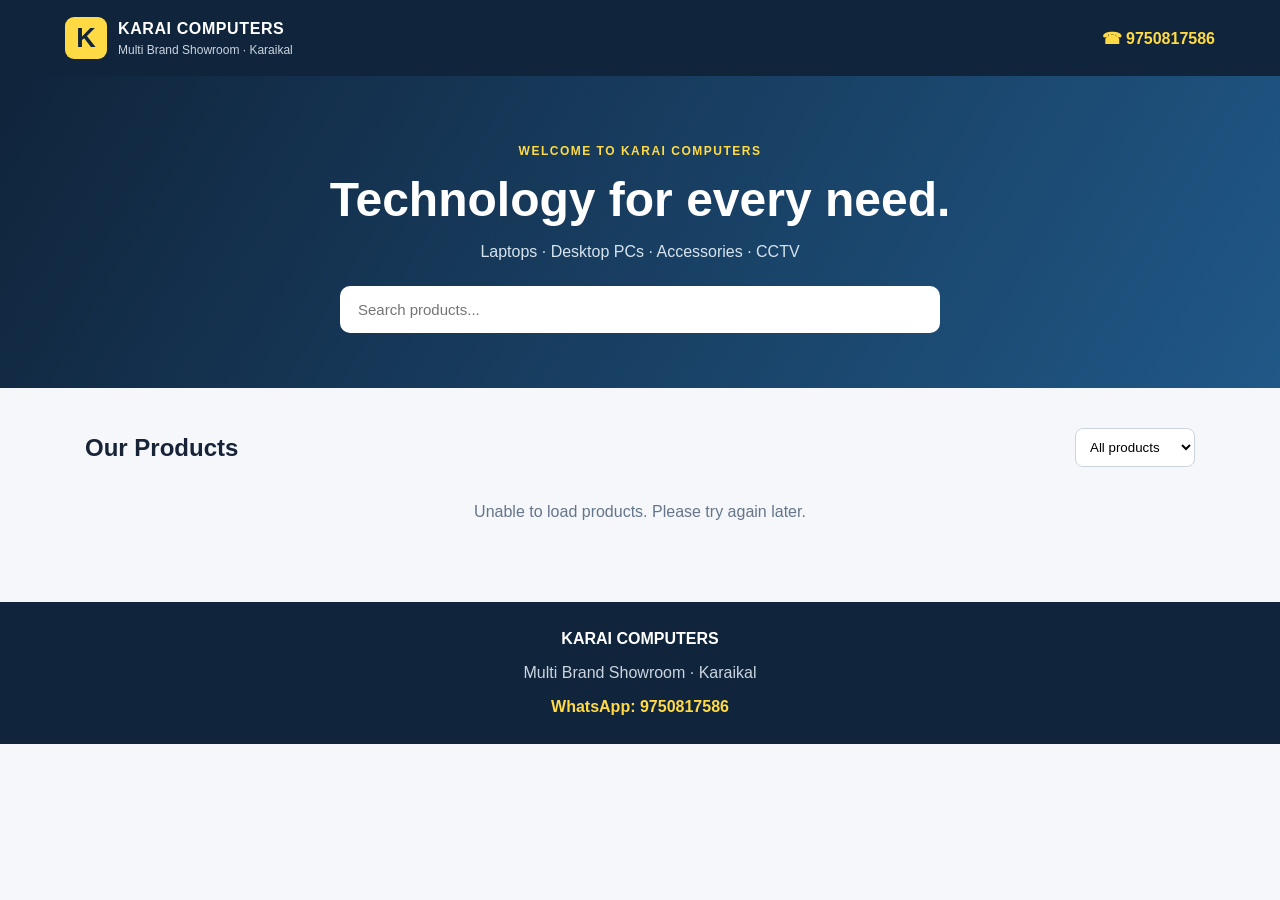
==== index.html @ 21ad2837 "Add files via upload" ====
<!doctype html><html lang="en"><head><meta charset="utf-8"><meta name="viewport" content="width=device-width,initial-scale=1"><title>Karai Computers | Karaikal</title><link rel="stylesheet" href="style.css"></head><body>
<header><div class="brand"><b class="logo">K</b><div><strong>KARAI COMPUTERS</strong><small>Multi Brand Showroom · Karaikal</small></div></div><a href="tel:9750817586">☎ 9750817586</a></header>
<section class="hero"><span>WELCOME TO KARAI COMPUTERS</span><h1>Technology for every need.</h1><p>Laptops · Desktop PCs · Accessories · CCTV</p><div class="search"><input id="q" placeholder="Search products..." aria-label="Search products"></div></section>
<main><div class="heading"><h2>Our Products</h2><select id="category"><option value="all">All products</option><option value="laptop">Laptops</option><option value="pc">Desktop PCs</option><option value="accessories">Accessories</option><option value="cctv">CCTV</option></select></div><div id="grid" class="grid"></div><p id="empty" hidden>No products found.</p></main>
<footer><b>KARAI COMPUTERS</b><p>Multi Brand Showroom · Karaikal</p><a href="https://wa.me/919750817586">WhatsApp: 9750817586</a></footer><script src="store.js"></script></body></html>
---- style.css ----
*{box-sizing:border-box}body{margin:0;font-family:Arial,sans-serif;color:#172437;background:#f5f7fa}header{height:76px;background:#10243b;color:white;display:flex;justify-content:space-between;align-items:center;padding:0 max(5%,calc((100% - 1150px)/2))}header a,footer a{color:#ffda45;text-decoration:none;font-weight:bold}.brand{display:flex;align-items:center;gap:11px}.logo{display:grid;place-items:center;width:42px;height:42px;background:#ffda45;color:#10243b;border-radius:9px;font-size:27px}.brand strong{display:block;letter-spacing:.6px}.brand small{display:block;color:#cbd5e1;margin-top:5px;font-size:12px}.hero{text-align:center;padding:65px 20px 55px;background:linear-gradient(120deg,#10243b,#205887);color:white}.hero span{color:#ffda45;font-size:12px;font-weight:bold;letter-spacing:1.5px}.hero h1{font-size:clamp(30px,5vw,48px);margin:13px 0}.hero p{color:#d7e4ef}.search{max-width:600px;margin:25px auto 0}.search input{width:100%;padding:15px 18px;border:0;border-radius:10px;font-size:15px}main{max-width:1150px;margin:auto;padding:40px 20px 65px}.heading{display:flex;justify-content:space-between;align-items:center;margin-bottom:20px}.heading h2{margin:0}.heading select{padding:10px;border:1px solid #ccd5df;border-radius:8px;background:white}.grid{display:grid;grid-template-columns:repeat(auto-fill,minmax(230px,1fr));gap:20px}.card{background:white;border:1px solid #e5eaf0;border-radius:13px;overflow:hidden;box-shadow:0 4px 16px #10243b0b}.card img,.noimg{width:100%;height:185px;object-fit:contain;background:#edf1f5}.noimg{display:grid;place-items:center;color:#8290a0}.info{padding:16px}.info h3{margin:0 0 8px;font-size:18px}.info p{white-space:pre-line;color:#627187;font-size:13px;line-height:1.5}.price{font-size:20px;font-weight:bold;color:#176348;margin:14px 0}.info a{display:inline-block;background:#176348;color:white;text-decoration:none;padding:10px 13px;border-radius:7px;font-size:13px;font-weight:bold}footer{text-align:center;background:#10243b;color:white;padding:28px}footer p{color:#cbd5e1}#empty{text-align:center;color:#65758a}@media(max-width:600px){header{padding:0 14px}header a{font-size:12px}.brand strong{font-size:14px}.brand small{font-size:10px}.hero{padding:50px 15px}.heading{align-items:flex-start;gap:10px;flex-direction:column}}
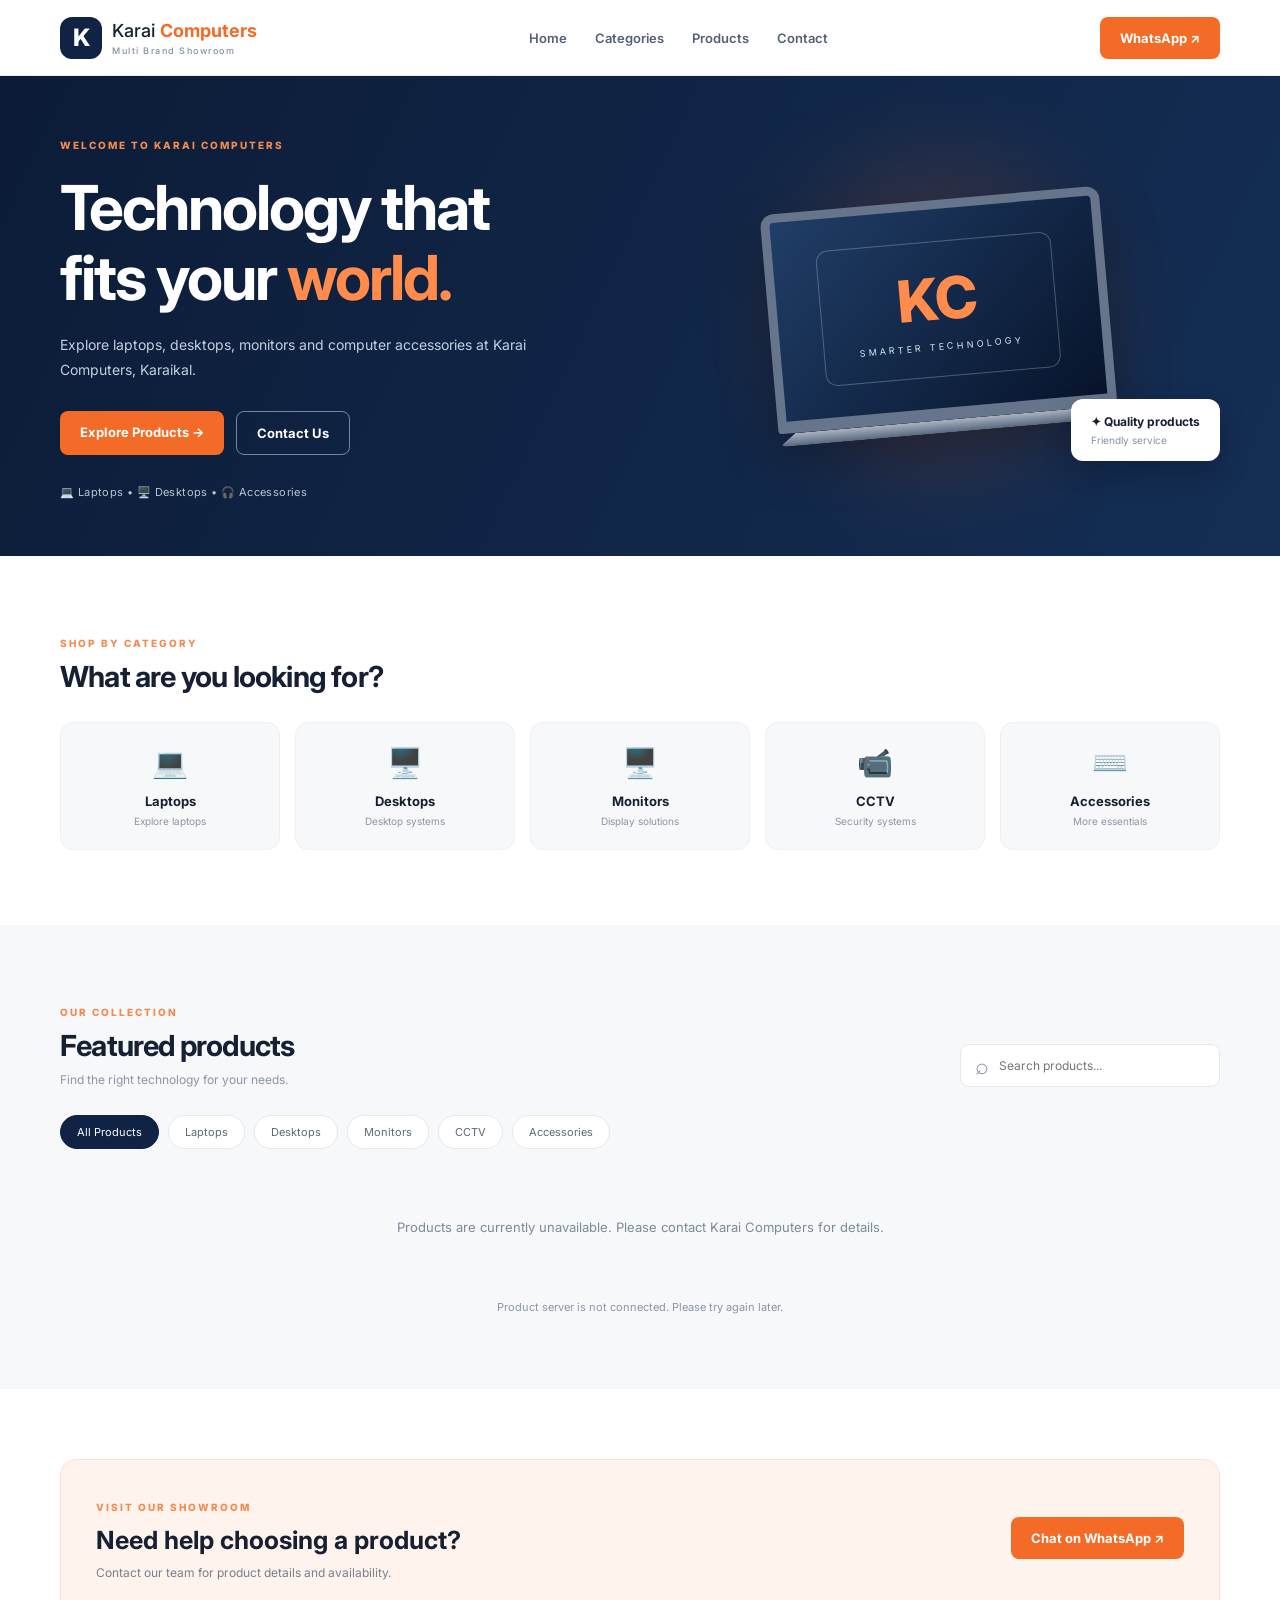
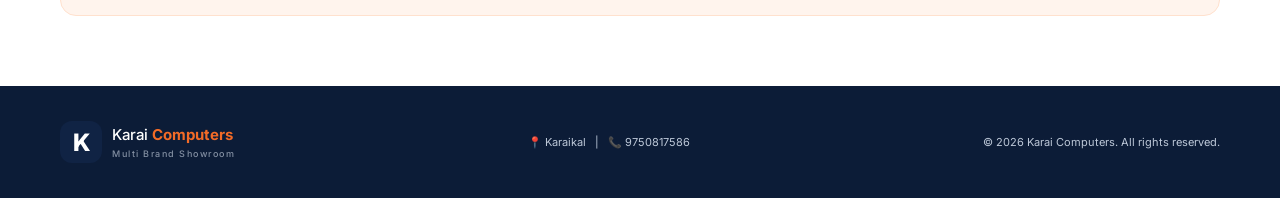
==== commit 201d7134: "Add files via upload" ====
--- a/index.html
+++ b/index.html
@@ -1,5 +1,118 @@
-<!doctype html><html lang="en"><head><meta charset="utf-8"><meta name="viewport" content="width=device-width,initial-scale=1"><title>Karai Computers | Karaikal</title><link rel="stylesheet" href="style.css"></head><body>
-<header><div class="brand"><b class="logo">K</b><div><strong>KARAI COMPUTERS</strong><small>Multi Brand Showroom · Karaikal</small></div></div><a href="tel:9750817586">☎ 9750817586</a></header>
-<section class="hero"><span>WELCOME TO KARAI COMPUTERS</span><h1>Technology for every need.</h1><p>Laptops · Desktop PCs · Accessories · CCTV</p><div class="search"><input id="q" placeholder="Search products..." aria-label="Search products"></div></section>
-<main><div class="heading"><h2>Our Products</h2><select id="category"><option value="all">All products</option><option value="laptop">Laptops</option><option value="pc">Desktop PCs</option><option value="accessories">Accessories</option><option value="cctv">CCTV</option></select></div><div id="grid" class="grid"></div><p id="empty" hidden>No products found.</p></main>
-<footer><b>KARAI COMPUTERS</b><p>Multi Brand Showroom · Karaikal</p><a href="https://wa.me/919750817586">WhatsApp: 9750817586</a></footer><script src="store.js"></script></body></html>+
+<!DOCTYPE html>
+<html lang="en">
+<head>
+  <meta charset="UTF-8">
+  <meta name="viewport" content="width=device-width, initial-scale=1.0">
+  <title>Karai Computers | Multi Brand Showroom</title>
+  <link rel="stylesheet" href="style.css">
+  <link rel="preconnect" href="https://fonts.googleapis.com">
+  <link href="https://fonts.googleapis.com/css2?family=Inter:wght@400;500;600;700;800&display=swap" rel="stylesheet">
+</head>
+<body>
+
+<header class="header">
+  <div class="nav container">
+    <a href="#" class="logo">
+      <span class="logo-icon">K</span>
+      <span>Karai <b>Computers</b><small>Multi Brand Showroom</small></span>
+    </a>
+
+    <nav>
+      <a href="#home">Home</a>
+      <a href="#categories">Categories</a>
+      <a href="#products">Products</a>
+      <a href="#contact">Contact</a>
+    </nav>
+
+    <a class="nav-btn" href="https://wa.me/919750817586" target="_blank">WhatsApp ↗</a>
+  </div>
+</header>
+
+<section class="hero" id="home">
+  <div class="container hero-content">
+    <div class="hero-text">
+      <span class="tag">WELCOME TO KARAI COMPUTERS</span>
+      <h1>Technology that<br>fits your <span>world.</span></h1>
+      <p>Explore laptops, desktops, monitors and computer accessories at Karai Computers, Karaikal.</p>
+      <div class="hero-actions">
+        <a href="#products" class="primary-btn">Explore Products →</a>
+        <a href="https://wa.me/919750817586" class="secondary-btn" target="_blank">Contact Us</a>
+      </div>
+      <div class="hero-note">💻 Laptops • 🖥️ Desktops • 🎧 Accessories</div>
+    </div>
+    <div class="hero-art">
+      <div class="glow"></div>
+      <div class="hero-device">
+        <div class="laptop-screen">
+          <div class="screen-content">
+            <span>KC</span>
+            <small>SMARTER TECHNOLOGY</small>
+          </div>
+        </div>
+        <div class="laptop-base"></div>
+      </div>
+      <div class="floating-card">✦ Quality products<br><small>Friendly service</small></div>
+    </div>
+  </div>
+</section>
+
+<section class="category-section container" id="categories">
+  <div class="section-heading">
+    <div><span class="eyebrow">SHOP BY CATEGORY</span><h2>What are you looking for?</h2></div>
+  </div>
+  <div class="category-grid">
+    <button class="category-card" data-category="Laptop"><span>💻</span><b>Laptops</b><small>Explore laptops</small></button>
+    <button class="category-card" data-category="Desktop"><span>🖥️</span><b>Desktops</b><small>Desktop systems</small></button>
+    <button class="category-card" data-category="Monitor"><span>🖥️</span><b>Monitors</b><small>Display solutions</small></button>
+    <button class="category-card" data-category="CCTV"><span>📹</span><b>CCTV</b><small>Security systems</small></button>
+    <button class="category-card" data-category="Accessories"><span>⌨️</span><b>Accessories</b><small>More essentials</small></button>
+  </div>
+</section>
+
+<section class="products-section" id="products">
+  <div class="container">
+    <div class="section-heading product-heading">
+      <div><span class="eyebrow">OUR COLLECTION</span><h2>Featured products</h2><p>Find the right technology for your needs.</p></div>
+      <div class="search-box">
+        <span>⌕</span>
+        <input type="search" id="searchInput" placeholder="Search products...">
+      </div>
+    </div>
+    <div class="filter-row">
+      <button class="filter active" data-category="All">All Products</button>
+      <button class="filter" data-category="Laptop">Laptops</button>
+      <button class="filter" data-category="Desktop">Desktops</button>
+      <button class="filter" data-category="Monitor">Monitors</button>
+      <button class="filter" data-category="CCTV">CCTV</button>
+      <button class="filter" data-category="Accessories">Accessories</button>
+    </div>
+    <div class="product-grid" id="productGrid">
+      <div class="loading">Loading products...</div>
+    </div>
+    <p class="store-message" id="storeMessage"></p>
+  </div>
+</section>
+
+<section class="contact-section" id="contact">
+  <div class="container contact-box">
+    <div>
+      <span class="eyebrow">VISIT OUR SHOWROOM</span>
+      <h2>Need help choosing a product?</h2>
+      <p>Contact our team for product details and availability.</p>
+    </div>
+    <a class="primary-btn" href="https://wa.me/919750817586" target="_blank">Chat on WhatsApp ↗</a>
+  </div>
+</section>
+
+<footer>
+  <div class="container footer-content">
+    <div class="logo footer-logo"><span class="logo-icon">K</span><span>Karai <b>Computers</b><small>Multi Brand Showroom</small></span></div>
+    <p>📍 Karaikal &nbsp; | &nbsp; 📞 9750817586</p>
+    <small>© 2026 Karai Computers. All rights reserved.</small>
+  </div>
+</footer>
+
+<script src="store.js"></script>
+</body>
+</html>
--- a/style.css
+++ b/style.css
@@ -1 +1,85 @@
-*{box-sizing:border-box}body{margin:0;font-family:Arial,sans-serif;color:#172437;background:#f5f7fa}header{height:76px;background:#10243b;color:white;display:flex;justify-content:space-between;align-items:center;padding:0 max(5%,calc((100% - 1150px)/2))}header a,footer a{color:#ffda45;text-decoration:none;font-weight:bold}.brand{display:flex;align-items:center;gap:11px}.logo{display:grid;place-items:center;width:42px;height:42px;background:#ffda45;color:#10243b;border-radius:9px;font-size:27px}.brand strong{display:block;letter-spacing:.6px}.brand small{display:block;color:#cbd5e1;margin-top:5px;font-size:12px}.hero{text-align:center;padding:65px 20px 55px;background:linear-gradient(120deg,#10243b,#205887);color:white}.hero span{color:#ffda45;font-size:12px;font-weight:bold;letter-spacing:1.5px}.hero h1{font-size:clamp(30px,5vw,48px);margin:13px 0}.hero p{color:#d7e4ef}.search{max-width:600px;margin:25px auto 0}.search input{width:100%;padding:15px 18px;border:0;border-radius:10px;font-size:15px}main{max-width:1150px;margin:auto;padding:40px 20px 65px}.heading{display:flex;justify-content:space-between;align-items:center;margin-bottom:20px}.heading h2{margin:0}.heading select{padding:10px;border:1px solid #ccd5df;border-radius:8px;background:white}.grid{display:grid;grid-template-columns:repeat(auto-fill,minmax(230px,1fr));gap:20px}.card{background:white;border:1px solid #e5eaf0;border-radius:13px;overflow:hidden;box-shadow:0 4px 16px #10243b0b}.card img,.noimg{width:100%;height:185px;object-fit:contain;background:#edf1f5}.noimg{display:grid;place-items:center;color:#8290a0}.info{padding:16px}.info h3{margin:0 0 8px;font-size:18px}.info p{white-space:pre-line;color:#627187;font-size:13px;line-height:1.5}.price{font-size:20px;font-weight:bold;color:#176348;margin:14px 0}.info a{display:inline-block;background:#176348;color:white;text-decoration:none;padding:10px 13px;border-radius:7px;font-size:13px;font-weight:bold}footer{text-align:center;background:#10243b;color:white;padding:28px}footer p{color:#cbd5e1}#empty{text-align:center;color:#65758a}@media(max-width:600px){header{padding:0 14px}header a{font-size:12px}.brand strong{font-size:14px}.brand small{font-size:10px}.hero{padding:50px 15px}.heading{align-items:flex-start;gap:10px;flex-direction:column}}+
+*{margin:0;padding:0;box-sizing:border-box}
+html{scroll-behavior:smooth}
+body{font-family:Inter,Arial,sans-serif;color:#172033;background:#fff}
+.container{width:min(1160px,92%);margin:auto}
+a{text-decoration:none;color:inherit}
+button,input{font:inherit}
+.header{height:76px;background:#fff;border-bottom:1px solid #e9edf3;display:flex;align-items:center;position:sticky;top:0;z-index:10}
+.nav{display:flex;align-items:center;justify-content:space-between;gap:20px}
+.logo{display:flex;align-items:center;gap:10px;font-size:18px;font-weight:500}
+.logo b{color:#f36b27}
+.logo small{display:block;font-size:9px;letter-spacing:1.5px;color:#8490a3;margin-top:4px}
+.logo-icon{background:#102344;color:#fff;border-radius:12px;width:42px;height:42px;display:grid;place-items:center;font-size:24px;font-weight:800}
+nav{display:flex;gap:28px;color:#536078;font-size:13px;font-weight:600}
+nav a:hover{color:#f36b27}
+.nav-btn,.primary-btn{background:#f36b27;color:white;padding:13px 20px;border-radius:8px;font-size:13px;font-weight:700;display:inline-block;transition:.2s}
+.nav-btn:hover,.primary-btn:hover{background:#d95516;transform:translateY(-2px)}
+.hero{background:linear-gradient(115deg,#0c1c37,#142e55);color:white;overflow:hidden;min-height:480px}
+.hero-content{display:grid;grid-template-columns:1fr 1fr;align-items:center;min-height:480px;gap:35px}
+.tag,.eyebrow{font-size:10px;letter-spacing:2px;font-weight:800;color:#f58a4f}
+.hero h1{font-size:clamp(38px,5vw,62px);line-height:1.12;letter-spacing:-2px;margin:20px 0}
+.hero h1 span{color:#ff8b4d}
+.hero-text p{max-width:480px;color:#c4d0e1;line-height:1.8;font-size:14px}
+.hero-actions{display:flex;gap:12px;margin-top:28px;flex-wrap:wrap}
+.secondary-btn{border:1px solid #7586a2;color:#fff;border-radius:8px;padding:13px 20px;font-size:13px;font-weight:700}
+.hero-note{margin-top:30px;font-size:11px;color:#b7c5d8;letter-spacing:.4px}
+.hero-art{height:360px;position:relative;display:grid;place-items:center}
+.glow{position:absolute;width:310px;height:310px;border-radius:50%;background:#f36b27;opacity:.17;filter:blur(50px)}
+.hero-device{position:relative;width:340px;transform:rotate(-5deg);z-index:1}
+.laptop-screen{height:220px;background:linear-gradient(135deg,#203e68,#07142b);border:9px solid #66758c;border-bottom-width:12px;border-radius:13px 13px 4px 4px;box-shadow:0 25px 55px #0005;display:grid;place-items:center}
+.screen-content{text-align:center;border:1px solid #ffffff40;padding:22px 35px;border-radius:12px}
+.screen-content span{font-size:58px;font-weight:800;color:#ff8b4d;display:block}
+.screen-content small{font-size:9px;letter-spacing:3px;color:#dbe6f4}
+.laptop-base{height:13px;background:linear-gradient(#aab4c2,#58677e);clip-path:polygon(5% 0,95% 0,100% 100%,0 100%);border-radius:0 0 8px 8px}
+.floating-card{position:absolute;right:0;bottom:35px;background:#fff;color:#172033;padding:15px 20px;border-radius:12px;box-shadow:0 12px 30px #0003;font-size:12px;font-weight:700;z-index:2}
+.floating-card small{display:block;color:#8490a3;font-weight:400;margin-top:5px}
+.category-section{padding:75px 0}
+.section-heading{display:flex;align-items:end;justify-content:space-between;gap:20px;margin-bottom:28px}
+.section-heading h2{font-size:29px;letter-spacing:-.8px;margin-top:8px}
+.category-grid{display:grid;grid-template-columns:repeat(5,1fr);gap:15px}
+.category-card{background:#f7f8fa;border:1px solid #edf0f4;border-radius:13px;padding:22px 12px;text-align:center;cursor:pointer;transition:.2s;color:#172033}
+.category-card:hover{border-color:#f36b27;transform:translateY(-4px);box-shadow:0 12px 25px #1720330d}
+.category-card span{display:block;font-size:29px;margin-bottom:13px}
+.category-card b{display:block;font-size:13px}
+.category-card small{display:block;color:#8a95a7;font-size:10px;margin-top:6px}
+.products-section{background:#f7f8fa;padding:75px 0}
+.product-heading p{font-size:12px;color:#8a95a7;margin-top:9px}
+.search-box{display:flex;align-items:center;gap:10px;background:white;border:1px solid #e5e9ef;padding:0 14px;border-radius:9px;width:260px;height:43px}
+.search-box span{font-size:23px;color:#8994a6}
+.search-box input{border:0;outline:0;width:100%;font-size:12px}
+.filter-row{display:flex;gap:9px;flex-wrap:wrap;margin-bottom:25px}
+.filter{background:white;border:1px solid #e6eaf0;border-radius:30px;padding:9px 16px;font-size:11px;color:#5c687c;cursor:pointer}
+.filter:hover,.filter.active{background:#102344;color:white;border-color:#102344}
+.product-grid{display:grid;grid-template-columns:repeat(4,1fr);gap:18px}
+.product-card{background:white;border:1px solid #edf0f4;border-radius:13px;overflow:hidden;transition:.2s}
+.product-card:hover{transform:translateY(-4px);box-shadow:0 15px 30px #17203312}
+.product-image{height:190px;background:#f4f6f8;display:grid;place-items:center;overflow:hidden}
+.product-image img{width:100%;height:100%;object-fit:contain;padding:12px}
+.product-placeholder{font-size:55px}
+.product-info{padding:16px}
+.product-category{font-size:9px;text-transform:uppercase;letter-spacing:1px;color:#f36b27;font-weight:800}
+.product-info h3{font-size:14px;margin:9px 0;line-height:1.4;min-height:39px}
+.product-desc{font-size:11px;line-height:1.6;color:#8993a4;min-height:35px}
+.product-bottom{display:flex;align-items:center;justify-content:space-between;gap:8px;margin-top:16px}
+.price{font-size:16px;font-weight:800;color:#102344}
+.enquire{background:#102344;color:white;border-radius:7px;padding:9px 11px;font-size:10px;font-weight:700;white-space:nowrap}
+.enquire:hover{background:#f36b27}
+.loading,.empty{grid-column:1/-1;text-align:center;color:#7d899b;padding:45px 10px;font-size:13px}
+.store-message{font-size:11px;color:#8a95a7;text-align:center;margin-top:20px}
+.contact-section{padding:70px 0}
+.contact-box{background:#fff4ed;border:1px solid #ffe1ce;border-radius:16px;padding:35px;display:flex;justify-content:space-between;align-items:center;gap:20px}
+.contact-box h2{font-size:25px;margin:10px 0}
+.contact-box p{font-size:12px;color:#777f8d}
+footer{background:#0c1c37;color:#fff;padding:35px 0}
+.footer-content{display:flex;align-items:center;justify-content:space-between;gap:20px;flex-wrap:wrap}
+.footer-logo{font-size:15px}
+.footer-content p,.footer-content>small{font-size:11px;color:#bdc8d8}
+@media(max-width:900px){nav{gap:13px}.product-grid{grid-template-columns:repeat(3,1fr)}.category-grid{grid-template-columns:repeat(3,1fr)}}
+@media(max-width:650px){
+ .header{height:auto;padding:12px 0}.nav{flex-wrap:wrap}.nav nav{order:3;width:100%;overflow:auto;padding:8px 0;gap:20px}.nav-btn{padding:10px 12px;font-size:11px}
+ .hero-content{grid-template-columns:1fr;padding:55px 0 20px}.hero-art{height:280px}.hero-device{width:270px}.laptop-screen{height:175px}.screen-content span{font-size:42px}
+ .floating-card{right:0;bottom:15px}.category-section,.products-section{padding:50px 0}.section-heading{align-items:flex-start;flex-direction:column}.section-heading h2{font-size:24px}.category-grid{grid-template-columns:repeat(2,1fr)}
+ .product-grid{grid-template-columns:repeat(2,minmax(0,1fr));gap:11px}.product-image{height:145px}.product-info{padding:12px}.product-info h3{font-size:12px}.product-desc{font-size:10px}.price{font-size:13px}.enquire{font-size:9px;padding:8px}
+ .search-box{width:100%}.contact-box{align-items:flex-start;flex-direction:column;padding:25px}.contact-box h2{font-size:21px}
+}
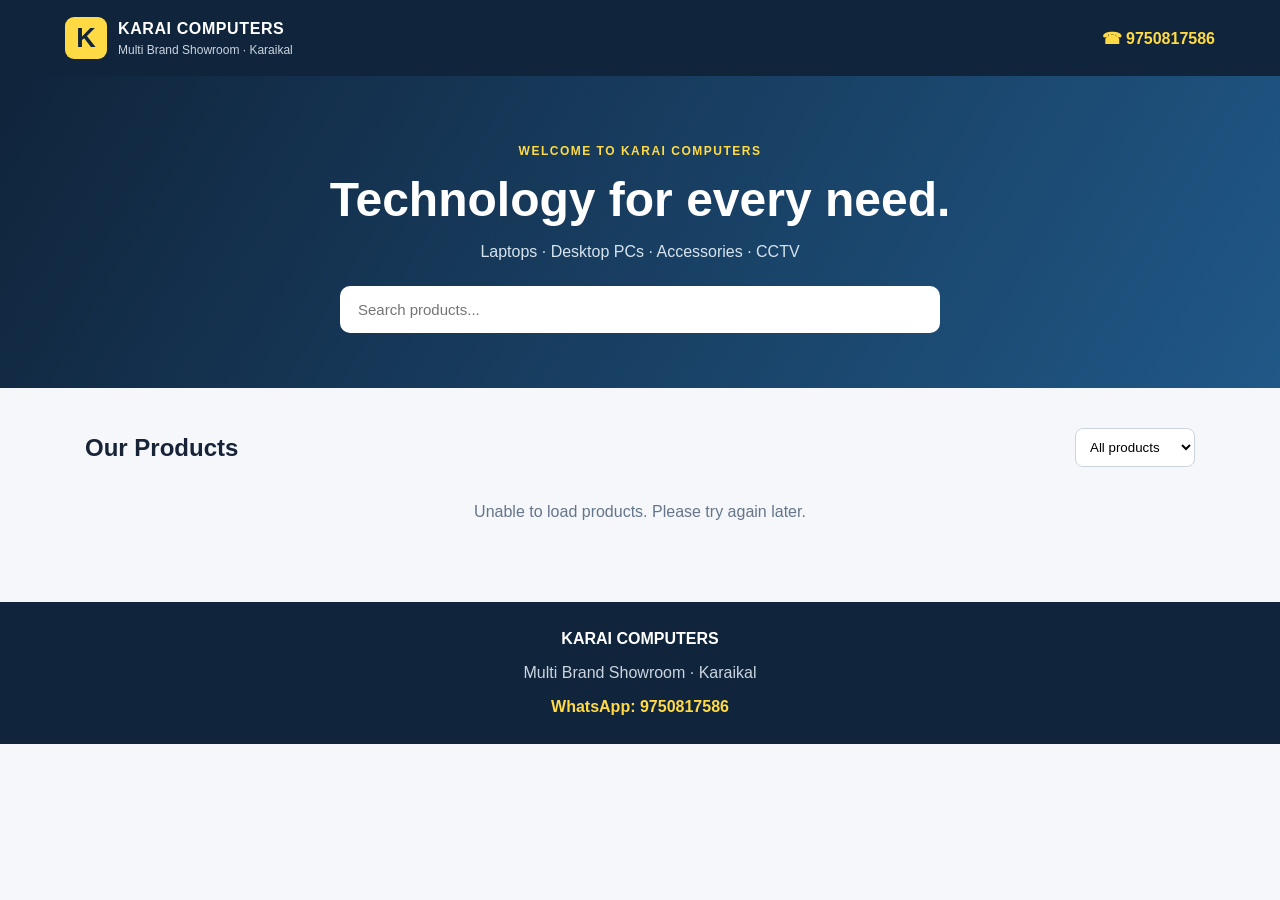
==== commit e83b3718: "Add files via upload" ====
--- a/index.html
+++ b/index.html
@@ -1,118 +1,5 @@
-
-<!DOCTYPE html>
-<html lang="en">
-<head>
-  <meta charset="UTF-8">
-  <meta name="viewport" content="width=device-width, initial-scale=1.0">
-  <title>Karai Computers | Multi Brand Showroom</title>
-  <link rel="stylesheet" href="style.css">
-  <link rel="preconnect" href="https://fonts.googleapis.com">
-  <link href="https://fonts.googleapis.com/css2?family=Inter:wght@400;500;600;700;800&display=swap" rel="stylesheet">
-</head>
-<body>
-
-<header class="header">
-  <div class="nav container">
-    <a href="#" class="logo">
-      <span class="logo-icon">K</span>
-      <span>Karai <b>Computers</b><small>Multi Brand Showroom</small></span>
-    </a>
-
-    <nav>
-      <a href="#home">Home</a>
-      <a href="#categories">Categories</a>
-      <a href="#products">Products</a>
-      <a href="#contact">Contact</a>
-    </nav>
-
-    <a class="nav-btn" href="https://wa.me/919750817586" target="_blank">WhatsApp ↗</a>
-  </div>
-</header>
-
-<section class="hero" id="home">
-  <div class="container hero-content">
-    <div class="hero-text">
-      <span class="tag">WELCOME TO KARAI COMPUTERS</span>
-      <h1>Technology that<br>fits your <span>world.</span></h1>
-      <p>Explore laptops, desktops, monitors and computer accessories at Karai Computers, Karaikal.</p>
-      <div class="hero-actions">
-        <a href="#products" class="primary-btn">Explore Products →</a>
-        <a href="https://wa.me/919750817586" class="secondary-btn" target="_blank">Contact Us</a>
-      </div>
-      <div class="hero-note">💻 Laptops • 🖥️ Desktops • 🎧 Accessories</div>
-    </div>
-    <div class="hero-art">
-      <div class="glow"></div>
-      <div class="hero-device">
-        <div class="laptop-screen">
-          <div class="screen-content">
-            <span>KC</span>
-            <small>SMARTER TECHNOLOGY</small>
-          </div>
-        </div>
-        <div class="laptop-base"></div>
-      </div>
-      <div class="floating-card">✦ Quality products<br><small>Friendly service</small></div>
-    </div>
-  </div>
-</section>
-
-<section class="category-section container" id="categories">
-  <div class="section-heading">
-    <div><span class="eyebrow">SHOP BY CATEGORY</span><h2>What are you looking for?</h2></div>
-  </div>
-  <div class="category-grid">
-    <button class="category-card" data-category="Laptop"><span>💻</span><b>Laptops</b><small>Explore laptops</small></button>
-    <button class="category-card" data-category="Desktop"><span>🖥️</span><b>Desktops</b><small>Desktop systems</small></button>
-    <button class="category-card" data-category="Monitor"><span>🖥️</span><b>Monitors</b><small>Display solutions</small></button>
-    <button class="category-card" data-category="CCTV"><span>📹</span><b>CCTV</b><small>Security systems</small></button>
-    <button class="category-card" data-category="Accessories"><span>⌨️</span><b>Accessories</b><small>More essentials</small></button>
-  </div>
-</section>
-
-<section class="products-section" id="products">
-  <div class="container">
-    <div class="section-heading product-heading">
-      <div><span class="eyebrow">OUR COLLECTION</span><h2>Featured products</h2><p>Find the right technology for your needs.</p></div>
-      <div class="search-box">
-        <span>⌕</span>
-        <input type="search" id="searchInput" placeholder="Search products...">
-      </div>
-    </div>
-    <div class="filter-row">
-      <button class="filter active" data-category="All">All Products</button>
-      <button class="filter" data-category="Laptop">Laptops</button>
-      <button class="filter" data-category="Desktop">Desktops</button>
-      <button class="filter" data-category="Monitor">Monitors</button>
-      <button class="filter" data-category="CCTV">CCTV</button>
-      <button class="filter" data-category="Accessories">Accessories</button>
-    </div>
-    <div class="product-grid" id="productGrid">
-      <div class="loading">Loading products...</div>
-    </div>
-    <p class="store-message" id="storeMessage"></p>
-  </div>
-</section>
-
-<section class="contact-section" id="contact">
-  <div class="container contact-box">
-    <div>
-      <span class="eyebrow">VISIT OUR SHOWROOM</span>
-      <h2>Need help choosing a product?</h2>
-      <p>Contact our team for product details and availability.</p>
-    </div>
-    <a class="primary-btn" href="https://wa.me/919750817586" target="_blank">Chat on WhatsApp ↗</a>
-  </div>
-</section>
-
-<footer>
-  <div class="container footer-content">
-    <div class="logo footer-logo"><span class="logo-icon">K</span><span>Karai <b>Computers</b><small>Multi Brand Showroom</small></span></div>
-    <p>📍 Karaikal &nbsp; | &nbsp; 📞 9750817586</p>
-    <small>© 2026 Karai Computers. All rights reserved.</small>
-  </div>
-</footer>
-
-<script src="store.js"></script>
-</body>
-</html>
+<!doctype html><html lang="en"><head><meta charset="utf-8"><meta name="viewport" content="width=device-width,initial-scale=1"><title>Karai Computers | Karaikal</title><link rel="stylesheet" href="style.css"></head><body>
+<header><div class="brand"><b class="logo">K</b><div><strong>KARAI COMPUTERS</strong><small>Multi Brand Showroom · Karaikal</small></div></div><a href="tel:9750817586">☎ 9750817586</a></header>
+<section class="hero"><span>WELCOME TO KARAI COMPUTERS</span><h1>Technology for every need.</h1><p>Laptops · Desktop PCs · Accessories · CCTV</p><div class="search"><input id="q" placeholder="Search products..." aria-label="Search products"></div></section>
+<main><div class="heading"><h2>Our Products</h2><select id="category"><option value="all">All products</option><option value="laptop">Laptops</option><option value="pc">Desktop PCs</option><option value="accessories">Accessories</option><option value="cctv">CCTV</option></select></div><div id="grid" class="grid"></div><p id="empty" hidden>No products found.</p></main>
+<footer><b>KARAI COMPUTERS</b><p>Multi Brand Showroom · Karaikal</p><a href="https://wa.me/919750817586">WhatsApp: 9750817586</a></footer><script src="store.js"></script></body></html>
--- a/style.css
+++ b/style.css
@@ -1,85 +1 @@
-
-*{margin:0;padding:0;box-sizing:border-box}
-html{scroll-behavior:smooth}
-body{font-family:Inter,Arial,sans-serif;color:#172033;background:#fff}
-.container{width:min(1160px,92%);margin:auto}
-a{text-decoration:none;color:inherit}
-button,input{font:inherit}
-.header{height:76px;background:#fff;border-bottom:1px solid #e9edf3;display:flex;align-items:center;position:sticky;top:0;z-index:10}
-.nav{display:flex;align-items:center;justify-content:space-between;gap:20px}
-.logo{display:flex;align-items:center;gap:10px;font-size:18px;font-weight:500}
-.logo b{color:#f36b27}
-.logo small{display:block;font-size:9px;letter-spacing:1.5px;color:#8490a3;margin-top:4px}
-.logo-icon{background:#102344;color:#fff;border-radius:12px;width:42px;height:42px;display:grid;place-items:center;font-size:24px;font-weight:800}
-nav{display:flex;gap:28px;color:#536078;font-size:13px;font-weight:600}
-nav a:hover{color:#f36b27}
-.nav-btn,.primary-btn{background:#f36b27;color:white;padding:13px 20px;border-radius:8px;font-size:13px;font-weight:700;display:inline-block;transition:.2s}
-.nav-btn:hover,.primary-btn:hover{background:#d95516;transform:translateY(-2px)}
-.hero{background:linear-gradient(115deg,#0c1c37,#142e55);color:white;overflow:hidden;min-height:480px}
-.hero-content{display:grid;grid-template-columns:1fr 1fr;align-items:center;min-height:480px;gap:35px}
-.tag,.eyebrow{font-size:10px;letter-spacing:2px;font-weight:800;color:#f58a4f}
-.hero h1{font-size:clamp(38px,5vw,62px);line-height:1.12;letter-spacing:-2px;margin:20px 0}
-.hero h1 span{color:#ff8b4d}
-.hero-text p{max-width:480px;color:#c4d0e1;line-height:1.8;font-size:14px}
-.hero-actions{display:flex;gap:12px;margin-top:28px;flex-wrap:wrap}
-.secondary-btn{border:1px solid #7586a2;color:#fff;border-radius:8px;padding:13px 20px;font-size:13px;font-weight:700}
-.hero-note{margin-top:30px;font-size:11px;color:#b7c5d8;letter-spacing:.4px}
-.hero-art{height:360px;position:relative;display:grid;place-items:center}
-.glow{position:absolute;width:310px;height:310px;border-radius:50%;background:#f36b27;opacity:.17;filter:blur(50px)}
-.hero-device{position:relative;width:340px;transform:rotate(-5deg);z-index:1}
-.laptop-screen{height:220px;background:linear-gradient(135deg,#203e68,#07142b);border:9px solid #66758c;border-bottom-width:12px;border-radius:13px 13px 4px 4px;box-shadow:0 25px 55px #0005;display:grid;place-items:center}
-.screen-content{text-align:center;border:1px solid #ffffff40;padding:22px 35px;border-radius:12px}
-.screen-content span{font-size:58px;font-weight:800;color:#ff8b4d;display:block}
-.screen-content small{font-size:9px;letter-spacing:3px;color:#dbe6f4}
-.laptop-base{height:13px;background:linear-gradient(#aab4c2,#58677e);clip-path:polygon(5% 0,95% 0,100% 100%,0 100%);border-radius:0 0 8px 8px}
-.floating-card{position:absolute;right:0;bottom:35px;background:#fff;color:#172033;padding:15px 20px;border-radius:12px;box-shadow:0 12px 30px #0003;font-size:12px;font-weight:700;z-index:2}
-.floating-card small{display:block;color:#8490a3;font-weight:400;margin-top:5px}
-.category-section{padding:75px 0}
-.section-heading{display:flex;align-items:end;justify-content:space-between;gap:20px;margin-bottom:28px}
-.section-heading h2{font-size:29px;letter-spacing:-.8px;margin-top:8px}
-.category-grid{display:grid;grid-template-columns:repeat(5,1fr);gap:15px}
-.category-card{background:#f7f8fa;border:1px solid #edf0f4;border-radius:13px;padding:22px 12px;text-align:center;cursor:pointer;transition:.2s;color:#172033}
-.category-card:hover{border-color:#f36b27;transform:translateY(-4px);box-shadow:0 12px 25px #1720330d}
-.category-card span{display:block;font-size:29px;margin-bottom:13px}
-.category-card b{display:block;font-size:13px}
-.category-card small{display:block;color:#8a95a7;font-size:10px;margin-top:6px}
-.products-section{background:#f7f8fa;padding:75px 0}
-.product-heading p{font-size:12px;color:#8a95a7;margin-top:9px}
-.search-box{display:flex;align-items:center;gap:10px;background:white;border:1px solid #e5e9ef;padding:0 14px;border-radius:9px;width:260px;height:43px}
-.search-box span{font-size:23px;color:#8994a6}
-.search-box input{border:0;outline:0;width:100%;font-size:12px}
-.filter-row{display:flex;gap:9px;flex-wrap:wrap;margin-bottom:25px}
-.filter{background:white;border:1px solid #e6eaf0;border-radius:30px;padding:9px 16px;font-size:11px;color:#5c687c;cursor:pointer}
-.filter:hover,.filter.active{background:#102344;color:white;border-color:#102344}
-.product-grid{display:grid;grid-template-columns:repeat(4,1fr);gap:18px}
-.product-card{background:white;border:1px solid #edf0f4;border-radius:13px;overflow:hidden;transition:.2s}
-.product-card:hover{transform:translateY(-4px);box-shadow:0 15px 30px #17203312}
-.product-image{height:190px;background:#f4f6f8;display:grid;place-items:center;overflow:hidden}
-.product-image img{width:100%;height:100%;object-fit:contain;padding:12px}
-.product-placeholder{font-size:55px}
-.product-info{padding:16px}
-.product-category{font-size:9px;text-transform:uppercase;letter-spacing:1px;color:#f36b27;font-weight:800}
-.product-info h3{font-size:14px;margin:9px 0;line-height:1.4;min-height:39px}
-.product-desc{font-size:11px;line-height:1.6;color:#8993a4;min-height:35px}
-.product-bottom{display:flex;align-items:center;justify-content:space-between;gap:8px;margin-top:16px}
-.price{font-size:16px;font-weight:800;color:#102344}
-.enquire{background:#102344;color:white;border-radius:7px;padding:9px 11px;font-size:10px;font-weight:700;white-space:nowrap}
-.enquire:hover{background:#f36b27}
-.loading,.empty{grid-column:1/-1;text-align:center;color:#7d899b;padding:45px 10px;font-size:13px}
-.store-message{font-size:11px;color:#8a95a7;text-align:center;margin-top:20px}
-.contact-section{padding:70px 0}
-.contact-box{background:#fff4ed;border:1px solid #ffe1ce;border-radius:16px;padding:35px;display:flex;justify-content:space-between;align-items:center;gap:20px}
-.contact-box h2{font-size:25px;margin:10px 0}
-.contact-box p{font-size:12px;color:#777f8d}
-footer{background:#0c1c37;color:#fff;padding:35px 0}
-.footer-content{display:flex;align-items:center;justify-content:space-between;gap:20px;flex-wrap:wrap}
-.footer-logo{font-size:15px}
-.footer-content p,.footer-content>small{font-size:11px;color:#bdc8d8}
-@media(max-width:900px){nav{gap:13px}.product-grid{grid-template-columns:repeat(3,1fr)}.category-grid{grid-template-columns:repeat(3,1fr)}}
-@media(max-width:650px){
- .header{height:auto;padding:12px 0}.nav{flex-wrap:wrap}.nav nav{order:3;width:100%;overflow:auto;padding:8px 0;gap:20px}.nav-btn{padding:10px 12px;font-size:11px}
- .hero-content{grid-template-columns:1fr;padding:55px 0 20px}.hero-art{height:280px}.hero-device{width:270px}.laptop-screen{height:175px}.screen-content span{font-size:42px}
- .floating-card{right:0;bottom:15px}.category-section,.products-section{padding:50px 0}.section-heading{align-items:flex-start;flex-direction:column}.section-heading h2{font-size:24px}.category-grid{grid-template-columns:repeat(2,1fr)}
- .product-grid{grid-template-columns:repeat(2,minmax(0,1fr));gap:11px}.product-image{height:145px}.product-info{padding:12px}.product-info h3{font-size:12px}.product-desc{font-size:10px}.price{font-size:13px}.enquire{font-size:9px;padding:8px}
- .search-box{width:100%}.contact-box{align-items:flex-start;flex-direction:column;padding:25px}.contact-box h2{font-size:21px}
-}
+*{box-sizing:border-box}body{margin:0;font-family:Arial,sans-serif;color:#172437;background:#f5f7fa}header{height:76px;background:#10243b;color:white;display:flex;justify-content:space-between;align-items:center;padding:0 max(5%,calc((100% - 1150px)/2))}header a,footer a{color:#ffda45;text-decoration:none;font-weight:bold}.brand{display:flex;align-items:center;gap:11px}.logo{display:grid;place-items:center;width:42px;height:42px;background:#ffda45;color:#10243b;border-radius:9px;font-size:27px}.brand strong{display:block;letter-spacing:.6px}.brand small{display:block;color:#cbd5e1;margin-top:5px;font-size:12px}.hero{text-align:center;padding:65px 20px 55px;background:linear-gradient(120deg,#10243b,#205887);color:white}.hero span{color:#ffda45;font-size:12px;font-weight:bold;letter-spacing:1.5px}.hero h1{font-size:clamp(30px,5vw,48px);margin:13px 0}.hero p{color:#d7e4ef}.search{max-width:600px;margin:25px auto 0}.search input{width:100%;padding:15px 18px;border:0;border-radius:10px;font-size:15px}main{max-width:1150px;margin:auto;padding:40px 20px 65px}.heading{display:flex;justify-content:space-between;align-items:center;margin-bottom:20px}.heading h2{margin:0}.heading select{padding:10px;border:1px solid #ccd5df;border-radius:8px;background:white}.grid{display:grid;grid-template-columns:repeat(auto-fill,minmax(230px,1fr));gap:20px}.card{background:white;border:1px solid #e5eaf0;border-radius:13px;overflow:hidden;box-shadow:0 4px 16px #10243b0b}.card img,.noimg{width:100%;height:185px;object-fit:contain;background:#edf1f5}.noimg{display:grid;place-items:center;color:#8290a0}.info{padding:16px}.info h3{margin:0 0 8px;font-size:18px}.info p{white-space:pre-line;color:#627187;font-size:13px;line-height:1.5}.price{font-size:20px;font-weight:bold;color:#176348;margin:14px 0}.info a{display:inline-block;background:#176348;color:white;text-decoration:none;padding:10px 13px;border-radius:7px;font-size:13px;font-weight:bold}footer{text-align:center;background:#10243b;color:white;padding:28px}footer p{color:#cbd5e1}#empty{text-align:center;color:#65758a}@media(max-width:600px){header{padding:0 14px}header a{font-size:12px}.brand strong{font-size:14px}.brand small{font-size:10px}.hero{padding:50px 15px}.heading{align-items:flex-start;gap:10px;flex-direction:column}}
